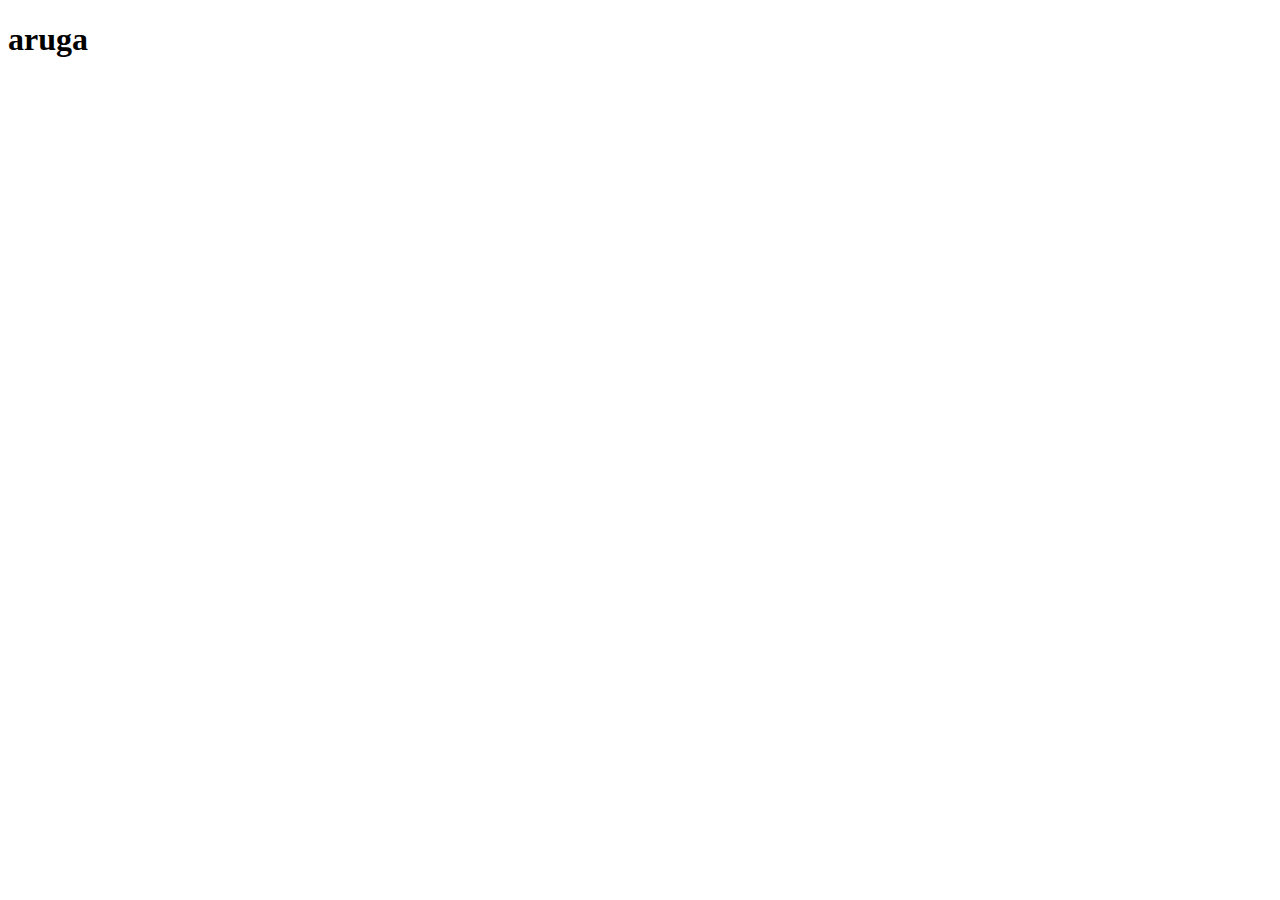
==== index.html @ 4f73659a "トップページ追加" ====
<!DOCTYPE html>
<html lang="en">
<head>
    <meta charset="UTF-8">
    <meta name="viewport" content="width=device-width, initial-scale=1.0">
    <title>Document</title>
</head>
<body>
    <h1>aruga</h1>
</body>
</html>
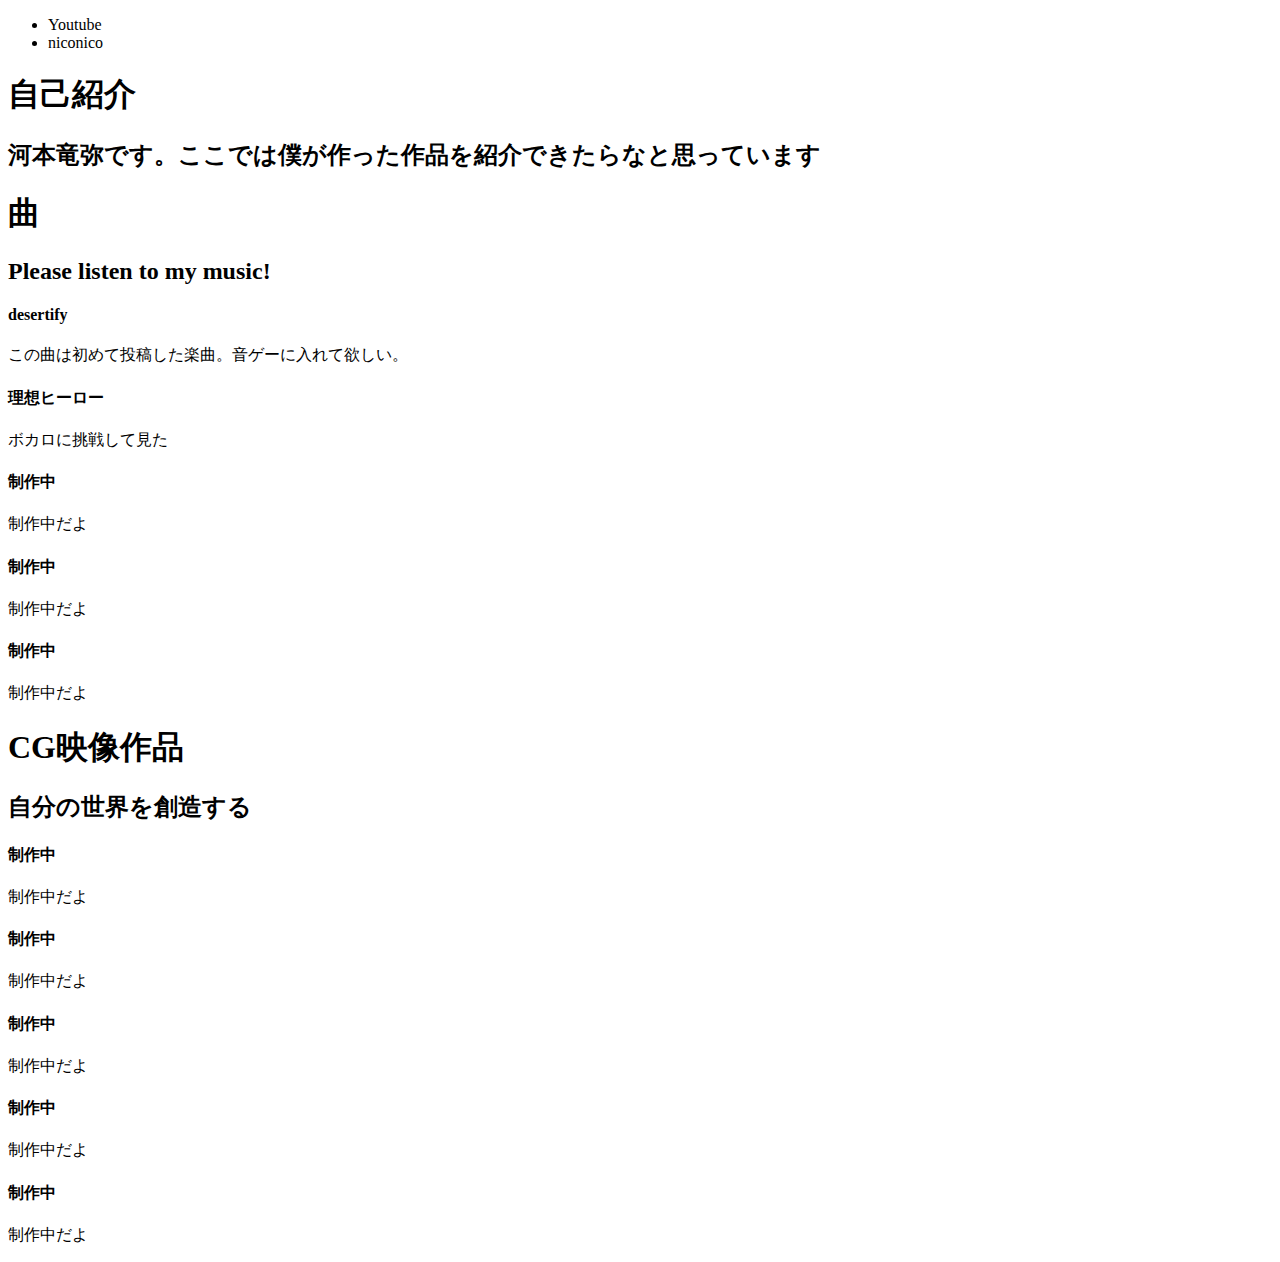
==== commit 34da8aa0: "Add files via upload" ====
--- a/index.html
+++ b/index.html
@@ -1,11 +1,47 @@
 <!DOCTYPE html>
-<html lang="en">
+<html lang="ja">
 <head>
     <meta charset="UTF-8">
     <meta name="viewport" content="width=device-width, initial-scale=1.0">
-    <title>Document</title>
+    <title>x19035 portfolio</title>
 </head>
 <body>
-    <h1>aruga</h1>
+    <header>
+        <ul>
+            <li>Youtube</li>
+            <li>niconico</li>
+        </ul>
+    </header>
+
+    <h1>自己紹介</h1>
+    <h2>河本竜弥です。ここでは僕が作った作品を紹介できたらなと思っています</h2>
+
+    <h1>曲</h1>
+    <h2>Please listen to my music!</h2>
+
+    <h4>desertify</h4>
+    <p>この曲は初めて投稿した楽曲。音ゲーに入れて欲しい。</p>
+    <h4>理想ヒーロー</h4>
+    <p>ボカロに挑戦して見た</p>
+    <h4>制作中</h4>
+    <p>制作中だよ</p>
+    <h4>制作中</h4>
+    <p>制作中だよ</p>
+    <h4>制作中</h4>
+    <p>制作中だよ</p>
+
+    <h1>CG映像作品</h1>
+    <h2>自分の世界を創造する</h2>
+
+    <h4>制作中</h4>
+    <p>制作中だよ</p>
+    <h4>制作中</h4>
+    <p>制作中だよ</p>
+    <h4>制作中</h4>
+    <p>制作中だよ</p>
+    <h4>制作中</h4>
+    <p>制作中だよ</p>
+    <h4>制作中</h4>
+    <p>制作中だよ</p>
 </body>
 </html>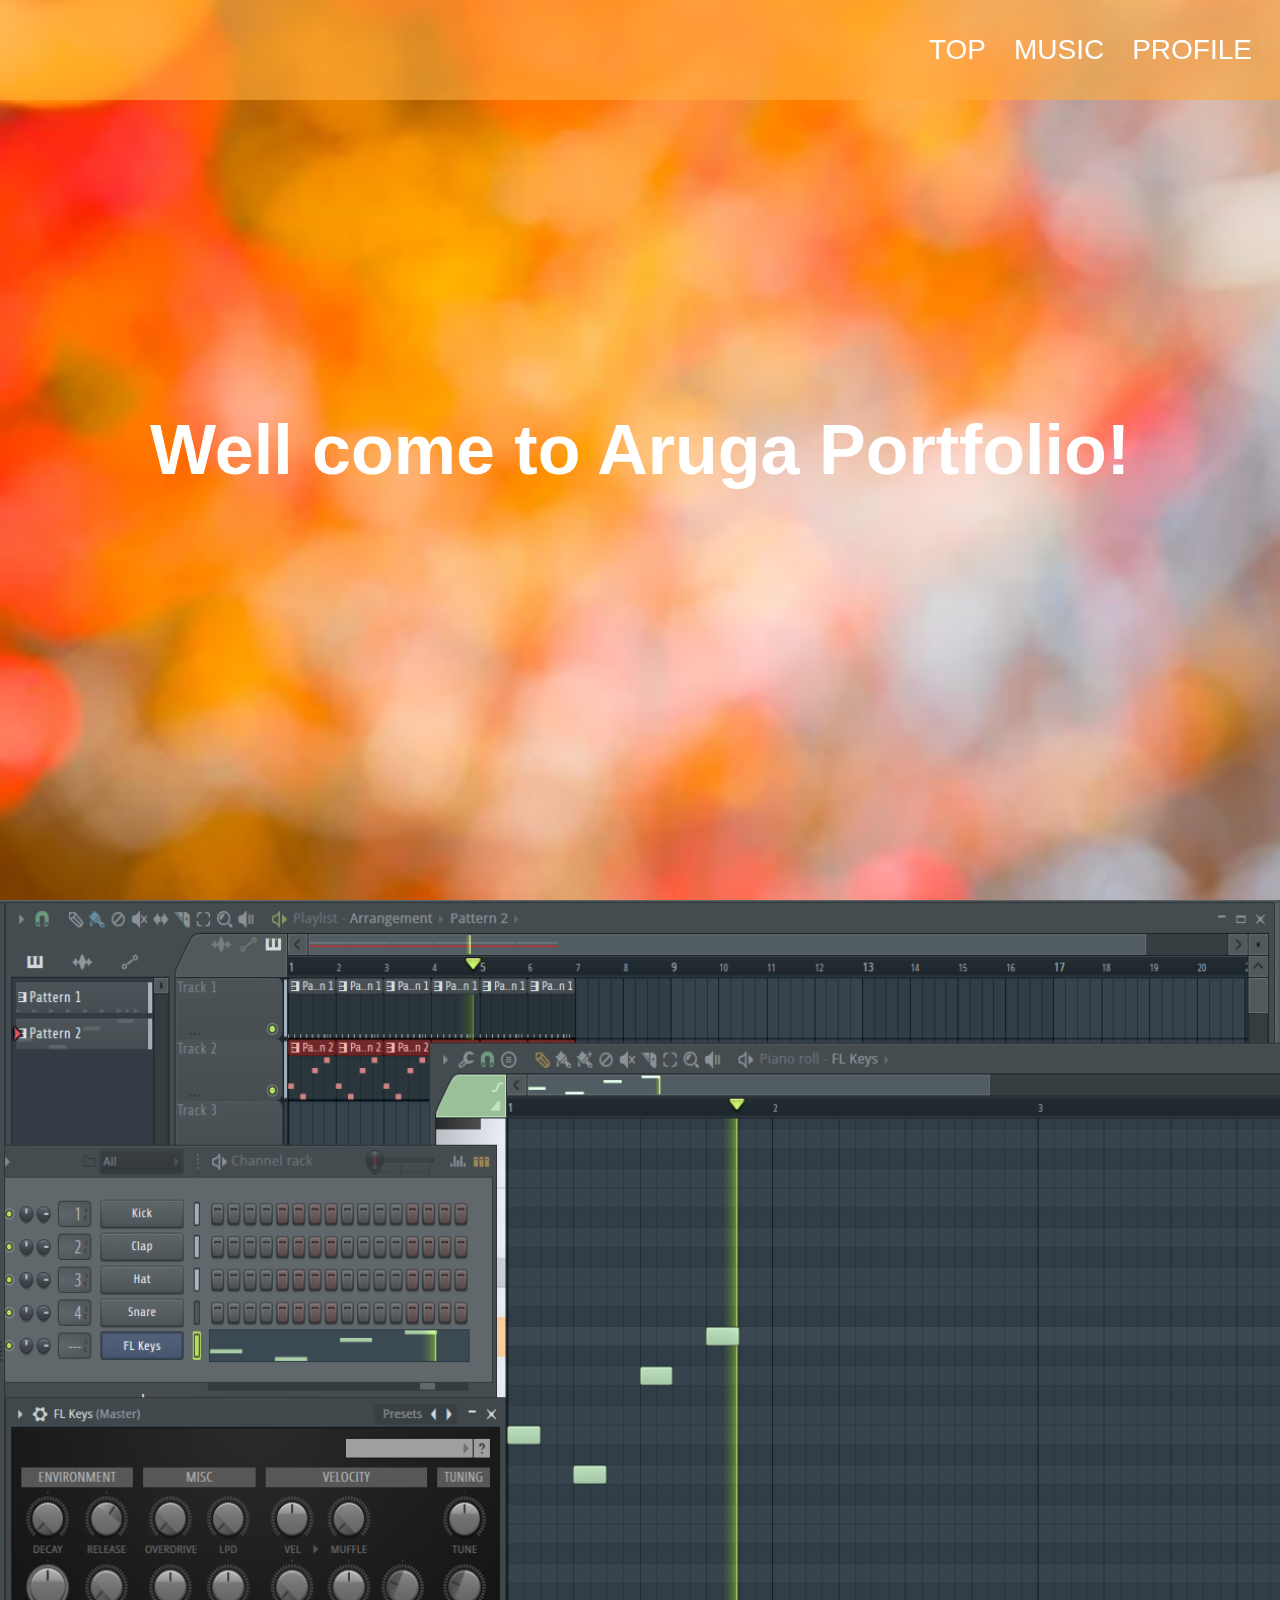
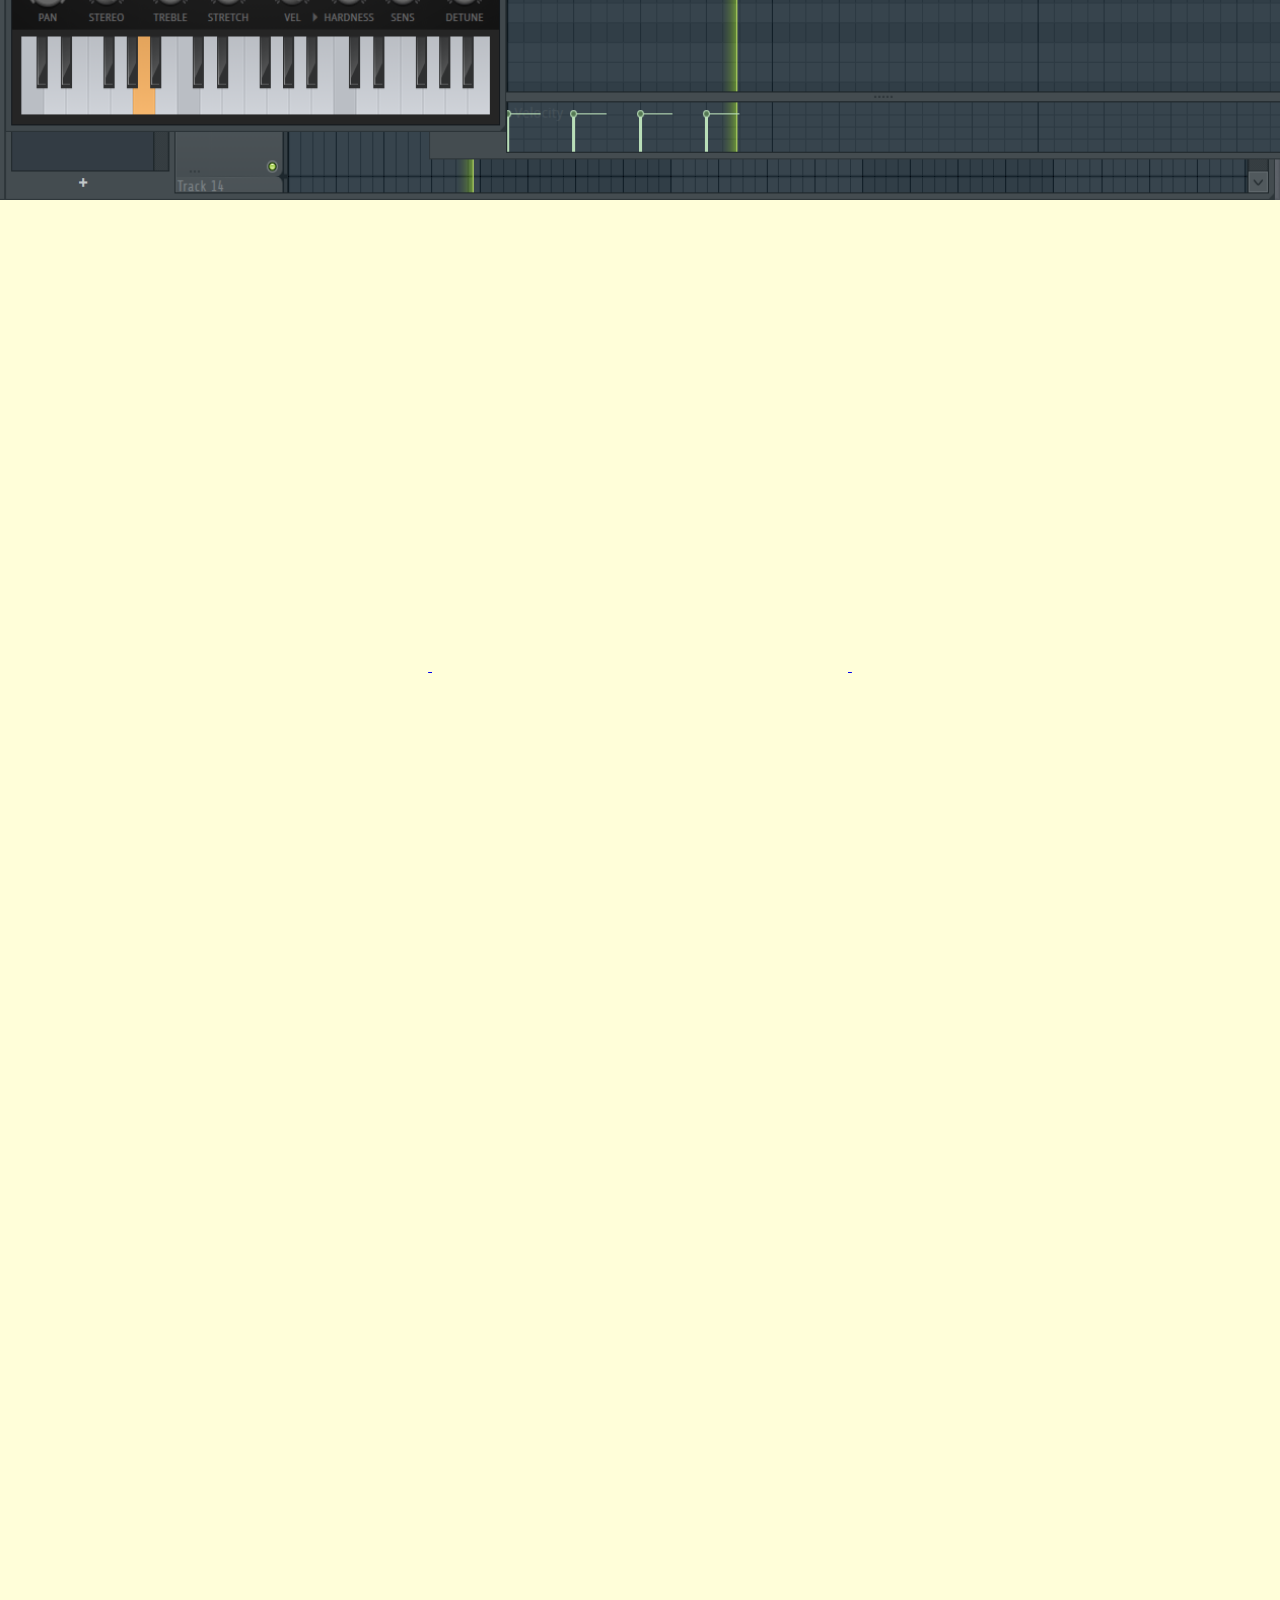
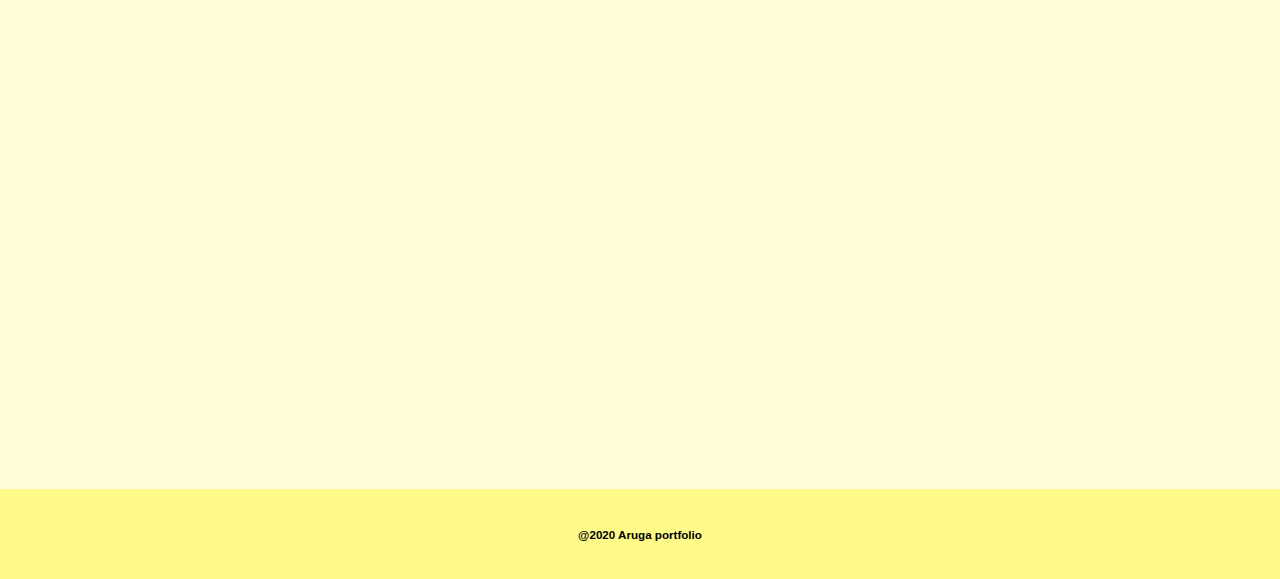
==== commit acaf7d8f: "Add files via upload" ====
--- a/index.html
+++ b/index.html
@@ -3,45 +3,126 @@
 <head>
     <meta charset="UTF-8">
     <meta name="viewport" content="width=device-width, initial-scale=1.0">
-    <title>x19035 portfolio</title>
+    <title>x19035 Aruga portfolio</title>
+    <link rel="stylesheet" href="style.css">
+    <script src="https://ajax.googleapis.com/ajax/libs/jquery/1.12.4/jquery.min.js"></script>
+    <script type="text/javascript" src="node.js"></script> 
 </head>
 <body>
-    <header>
+    <header class="h-link">
         <ul>
-            <li>Youtube</li>
-            <li>niconico</li>
+            <a href="#">TOP</a>
+            <a href="#music1">MUSIC</a>
+            <a href="profile/profile.html">PROFILE</a>
         </ul>
     </header>
 
-    <h1>自己紹介</h1>
-    <h2>河本竜弥です。ここでは僕が作った作品を紹介できたらなと思っています</h2>
+    <section class="zikosyoukai">
+        <div class="fadein">
+            <h2>Well come to Aruga Portfolio!</h2>
+        </div>
+    </section>
 
-    <h1>曲</h1>
-    <h2>Please listen to my music!</h2>
+    <section class="make-music">
+        <div class="fadein">
+            <div class="make-text">
+                    <h1>曲</h1>
+                    <h2>Please listen to my music!</h2>
+            </div>
+        </div>
+    </section>
 
-    <h4>desertify</h4>
-    <p>この曲は初めて投稿した楽曲。音ゲーに入れて欲しい。</p>
-    <h4>理想ヒーロー</h4>
-    <p>ボカロに挑戦して見た</p>
-    <h4>制作中</h4>
-    <p>制作中だよ</p>
-    <h4>制作中</h4>
-    <p>制作中だよ</p>
-    <h4>制作中</h4>
-    <p>制作中だよ</p>
+    <section id="music1">
+        <section class="music-list">
+            <div class="music-title">
+                <div class="fadein">
+                    <h3>曲一覧</h3>
+                </div>
+            </div>
+                <div class="music-container">
+                    <div class="music-item-container">
+                        <a href="music/desertify.html">
+                            <div class="music">
+                                <header class="music-header">
+                                    <img src="image/desertfy.png" alt="" height=100% width=70%>
+                                </header>
+                                <h4>Desertify</h4>
+                                <p>この曲は初めて投稿した楽曲。<br>
+                                    音ゲーに入れて欲しい。</p>
+                            </div>
+                        </a>
+                        <a href="music/idealhero.html">
+                            <div class="music">
+                                    <header class="music-header">
+                                        <img src="image/idealhero.png" alt="" height=100% width=70%>
+                                    </header>
+                                <h4>理想ヒーロー</h4>
+                                <p>ボカロに挑戦してみた</p>
+                            </div>
+                        </a>
+                        <div class="music">
+                            <header class="music-header">
+                                <img src="image/seisakunow.png" alt="" height=100% width=70%>
+                            </header>
+                            <h4>制作中</h4>
+                            <p>制作中だよ</p>
+                        </div>
+                    </div>
+                    <div class="music2-item-container">
+                        <div class="music2">
+                            <header class="music2-header">
+                                <img src="image/seisakunow.png" alt="" height=100% width=70%>
+                            </header>
+                            <h4>制作中</h4>
+                            <p>制作中だよ</p>
+                        </div>
+                        <div class="music2">
+                            <header class="music2-header">
+                                <img src="image/seisakunow.png" alt="" height=100% width=70%>
+                            </header>
+                            <h4>制作中</h4>
+                            <p>制作中だよ</p>
+                        </div>
+                        <div class="music2">
+                            <header class="music2-header">
+                                <img src="image/seisakunow.png" alt="" height=100% width=70%>
+                            </header>
+                            <h4>制作中</h4>
+                            <p>制作中だよ</p>
+                        </div>
+                    </div>
+                </div>
+        </section>
+    </section>
 
-    <h1>CG映像作品</h1>
-    <h2>自分の世界を創造する</h2>
+    <section class="profile">
+        <div class="profile-title">
+            <h3>profile</h3>
+        </div>
+        <div class="aruga-img">
+            <img src="image/aruga.jpg" alt="" height="300px" width="300px">
+        </div>
+        <div class="aruga-text">
+            <h4>
+                名前：河本竜弥(Aruga)<br>
+                学校：愛知工業大学　情報科学部2年<br>
+                趣味：ゲーム<br>
+                好きな場所：ゲームセンター<br>
+                メール：x19035xx@aitech.ac.jp
+            </h4>
+        </div>
+        <div class="comment">
+            <h4>コメント</h4>
+        </div>
+        <div class="comment-text">
+            <h4>Arugaです。音ゲーとボカロが好きだったので作曲をはじめました。これからどんどん作っていくつもりです。</h4>
+        </div>
 
-    <h4>制作中</h4>
-    <p>制作中だよ</p>
-    <h4>制作中</h4>
-    <p>制作中だよ</p>
-    <h4>制作中</h4>
-    <p>制作中だよ</p>
-    <h4>制作中</h4>
-    <p>制作中だよ</p>
-    <h4>制作中</h4>
-    <p>制作中だよ</p>
+    </section>
+    
+
+    <footer>
+        <h5>@2020 Aruga portfolio</h5>
+    </footer>
 </body>
 </html>--- a/style.css
+++ b/style.css
@@ -0,0 +1,306 @@
+*, *::before, *::after{
+    margin: 0;
+    padding: 0;
+    box-sizing: border-box;
+}
+
+:root {
+    font-family: -apple-system, BlinkMacSystemFont, 'Segoe UI', Roboto, Oxygen, Ubuntu, Cantarell, 'Open Sans', 'Helvetica Neue', sans-serif;
+    font-size: 14px;
+    font-feature-settings: "palt";
+}
+
+.h-link{
+    height: 100px;
+    display: flex;
+    justify-content: flex-end;
+    align-items: center;
+    position: fixed;
+    background: rgba(255, 170, 59, 0.623);
+    width: 100%;
+    z-index: 2;
+}
+
+
+
+.h-link ul{
+    list-style: none;
+    display: flex;
+}
+
+.h-link ul a{
+    text-decoration: none;
+    padding-right: 2rem;
+    font-size: 2em;
+    color: #fff;
+}
+
+.h-link ul a:hover{
+    color: rgb(253, 83, 83);
+}
+
+
+
+.zikosyoukai{
+    height: 100vh;
+    background-image: url(image/orenzi.jpg);
+    background-size: 100% 100%;
+    background-attachment: fixed;
+}
+
+.zikosyoukai h2{
+    height: 100vh;
+    display: flex;
+    flex-direction: column;
+    justify-content: center;
+    align-items: center;
+    color: #ffffff;
+    font-size: 5rem;
+}
+
+.make-music{
+    height: 100vh;
+    background-image: url(image/DTM-01.png);
+    background-size: 100% 100%;
+}
+
+.music-list{
+    background-color: rgb(255, 254, 217);
+}
+
+
+footer{
+    height: 10vh;
+    display: flex;
+    flex-direction: column;
+    justify-content: center;
+    align-items: center;
+    background-color:rgb(255, 251, 137);
+}
+
+.make-text{
+    height:100vh;
+    display: flex;
+    flex-direction: column;
+    justify-content: center;
+    align-items: center;
+    color: #ffffff;
+    font-size: 5rem;
+}
+
+.music-list{
+    text-align: center;
+}
+
+.music-title{
+    text-align: center;
+    color: rgb(209, 154, 51);
+    padding-top: 2rem;
+    padding-bottom: 2rem;
+    font-size: 3rem;
+}
+
+@-webkit-keyframes hvr-wobble-horizontal {
+    16.65% {
+      -webkit-transform: translateX(8px);
+      transform: translateX(8px);
+    }
+    33.3% {
+      -webkit-transform: translateX(-6px);
+      transform: translateX(-6px);
+    }
+    49.95% {
+      -webkit-transform: translateX(4px);
+      transform: translateX(4px);
+    }
+    66.6% {
+      -webkit-transform: translateX(-2px);
+      transform: translateX(-2px);
+    }
+    83.25% {
+      -webkit-transform: translateX(1px);
+      transform: translateX(1px);
+    }
+    100% {
+      -webkit-transform: translateX(0);
+      transform: translateX(0);
+    }
+  }
+  @keyframes hvr-wobble-horizontal {
+    16.65% {
+      -webkit-transform: translateX(8px);
+      transform: translateX(8px);
+    }
+    33.3% {
+      -webkit-transform: translateX(-6px);
+      transform: translateX(-6px);
+    }
+    49.95% {
+      -webkit-transform: translateX(4px);
+      transform: translateX(4px);
+    }
+    66.6% {
+      -webkit-transform: translateX(-2px);
+      transform: translateX(-2px);
+    }
+    83.25% {
+      -webkit-transform: translateX(1px);
+      transform: translateX(1px);
+    }
+    100% {
+      -webkit-transform: translateX(0);
+      transform: translateX(0);
+    }
+  }
+  .hvr-wobble-horizontal {
+    display: inline-block;
+    vertical-align: middle;
+    -webkit-transform: perspective(1px) translateZ(0);
+    transform: perspective(1px) translateZ(0);
+    box-shadow: 0 0 1px rgba(0, 0, 0, 0);
+  }
+  
+.music-container{
+    display: flex;
+    flex-direction: column;
+}
+
+
+
+.music{
+    width:360px;
+    margin: 2em;
+    display: inline-block;
+    border: rgb(209, 154, 51) solid;
+    background-color: rgb(255, 232, 167);
+    border-radius: 5em;
+    z-index: 1;
+}
+
+.music:hover, .music:focus, .music:active {
+    -webkit-animation-name: hvr-wobble-horizontal;
+    animation-name: hvr-wobble-horizontal;
+    -webkit-animation-duration: 1s;
+    animation-duration: 1s;
+    -webkit-animation-timing-function: ease-in-out;
+    animation-timing-function: ease-in-out;
+    -webkit-animation-iteration-count: 1;
+    animation-iteration-count: 1;
+  }
+
+.music-padding{
+    height:150px;
+    width: 100%;
+}
+
+.music-header{
+    padding-top: 2em;
+    
+}
+
+.music h4{
+    font-size: 3rem;
+    color: #000;
+}
+
+.music p{
+    color: #000;
+    padding-top:15%;
+    padding-bottom: 15%;
+    padding-left: 15%;
+    padding-right:15%;
+}
+
+
+.music2{
+    width:360px;
+    margin: 2em;
+    display: inline-block;
+    border: rgb(209, 154, 51) solid;
+    background-color: rgb(255, 232, 167);
+    border-radius: 5em;
+}
+
+.music2:hover, .music2:focus, .music2:active {
+    -webkit-animation-name: hvr-wobble-horizontal;
+    animation-name: hvr-wobble-horizontal;
+    -webkit-animation-duration: 1s;
+    animation-duration: 1s;
+    -webkit-animation-timing-function: ease-in-out;
+    animation-timing-function: ease-in-out;
+    -webkit-animation-iteration-count: 1;
+    animation-iteration-count: 1;
+  }
+
+.music2-padding{
+    height:150px;
+    width: 100%;
+}
+
+.music2-header{
+    padding-top: 2em;
+    
+}
+
+.music2 h4{
+    font-size: 3rem;
+}
+
+.music2 p{
+    padding-top:15%;
+    padding-bottom: 15%;
+    padding-left: 15%;
+    padding-right:15%;
+}
+
+
+.profile{
+    display: flex;
+    flex-direction: column;
+    justify-content: center;
+    align-items: center;
+    background-color: rgb(255, 254, 217);
+}
+
+.profile-title{
+    color: rgb(209, 154, 51);
+    padding-top: 2rem;
+    padding-bottom: 2rem;
+    font-size: 3rem;
+
+}
+
+.aruga-img{
+    display: block;
+    border-radius: 50%;
+}
+
+.aruga-img img{
+    border-radius: 50%;
+}
+
+
+.aruga-text{
+    padding-top: 2rem;
+    padding-bottom: 2rem;
+    font-size: 2rem;
+}
+
+.comment{
+    padding-top: 2rem;
+    padding-bottom: 2rem;
+    font-size: 2rem;
+}
+
+.comment-text{
+    padding-top: 1rem;
+    padding-bottom: 4rem;
+    font-size: 2rem;
+}
+
+
+.fadein, .music, .music2, .profile div{
+    opacity : 0;
+    transform: translateY(50px);
+    transition: 1.5s;
+}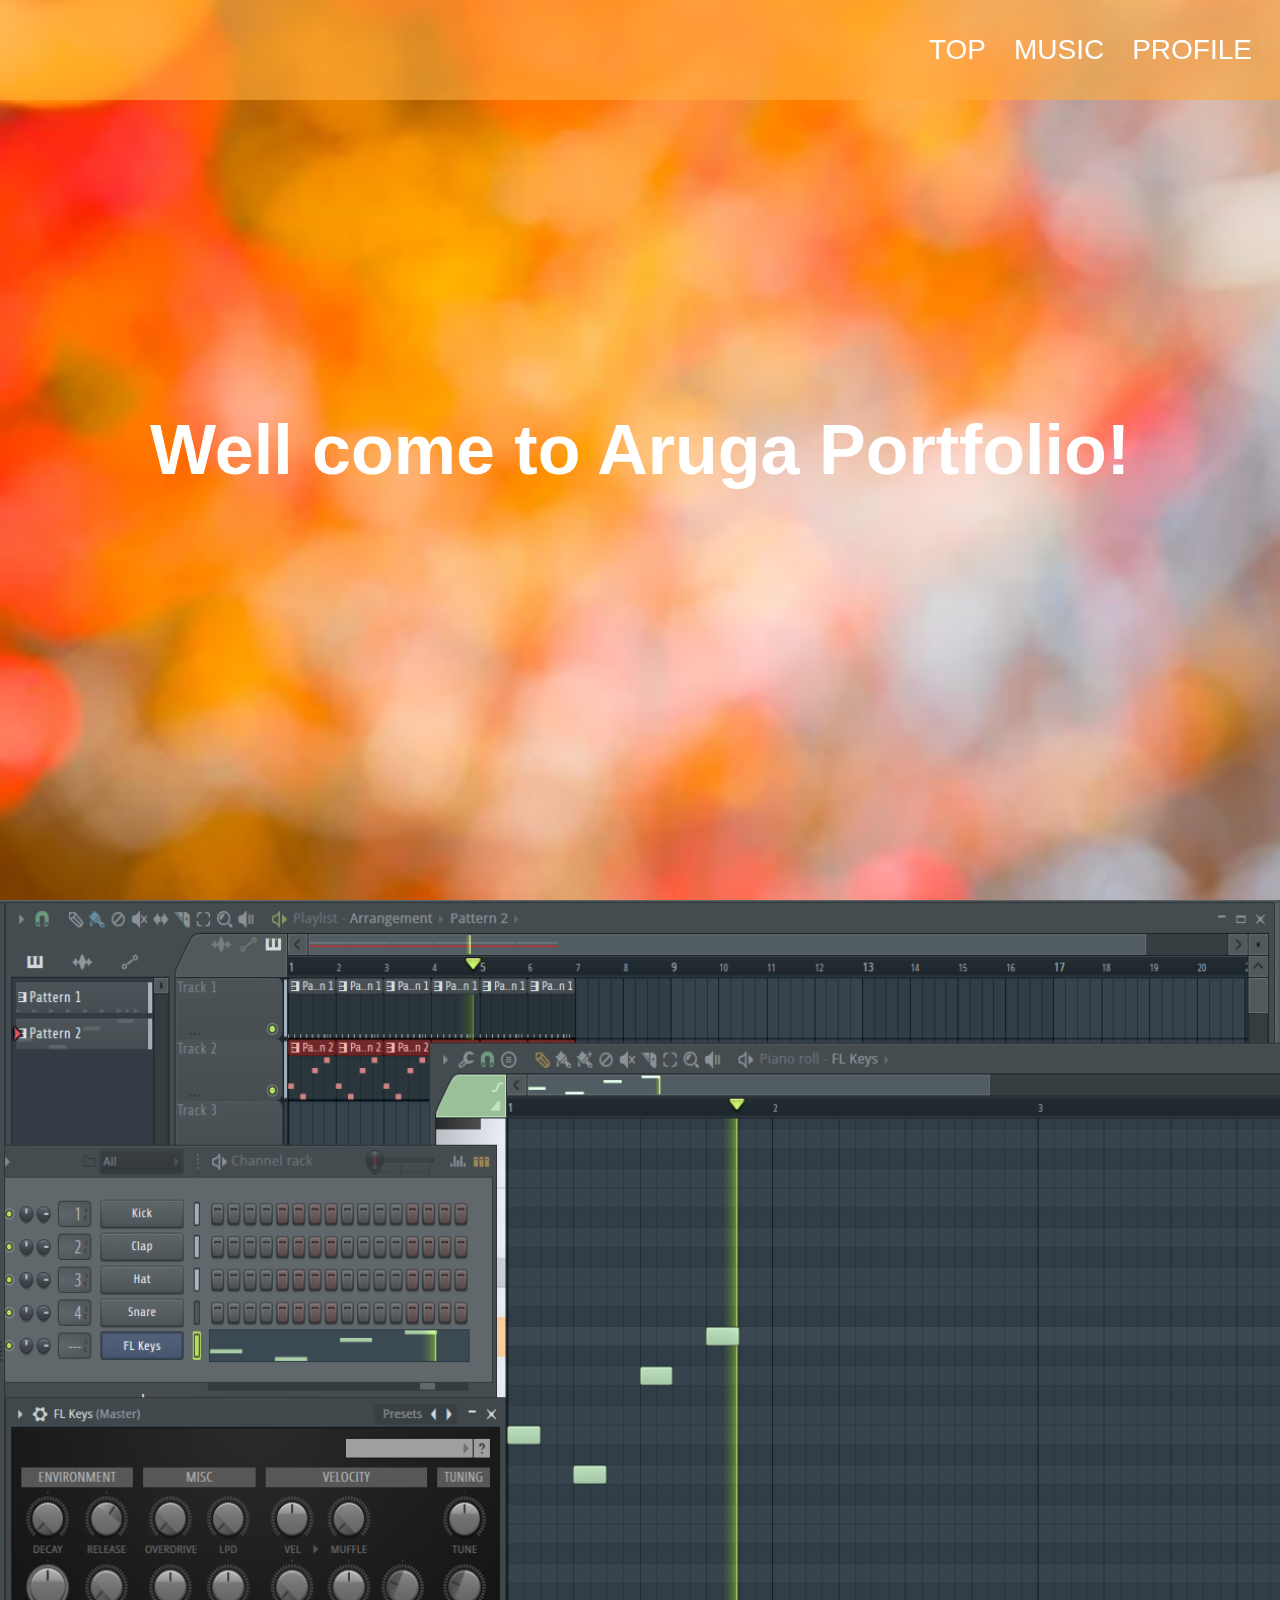
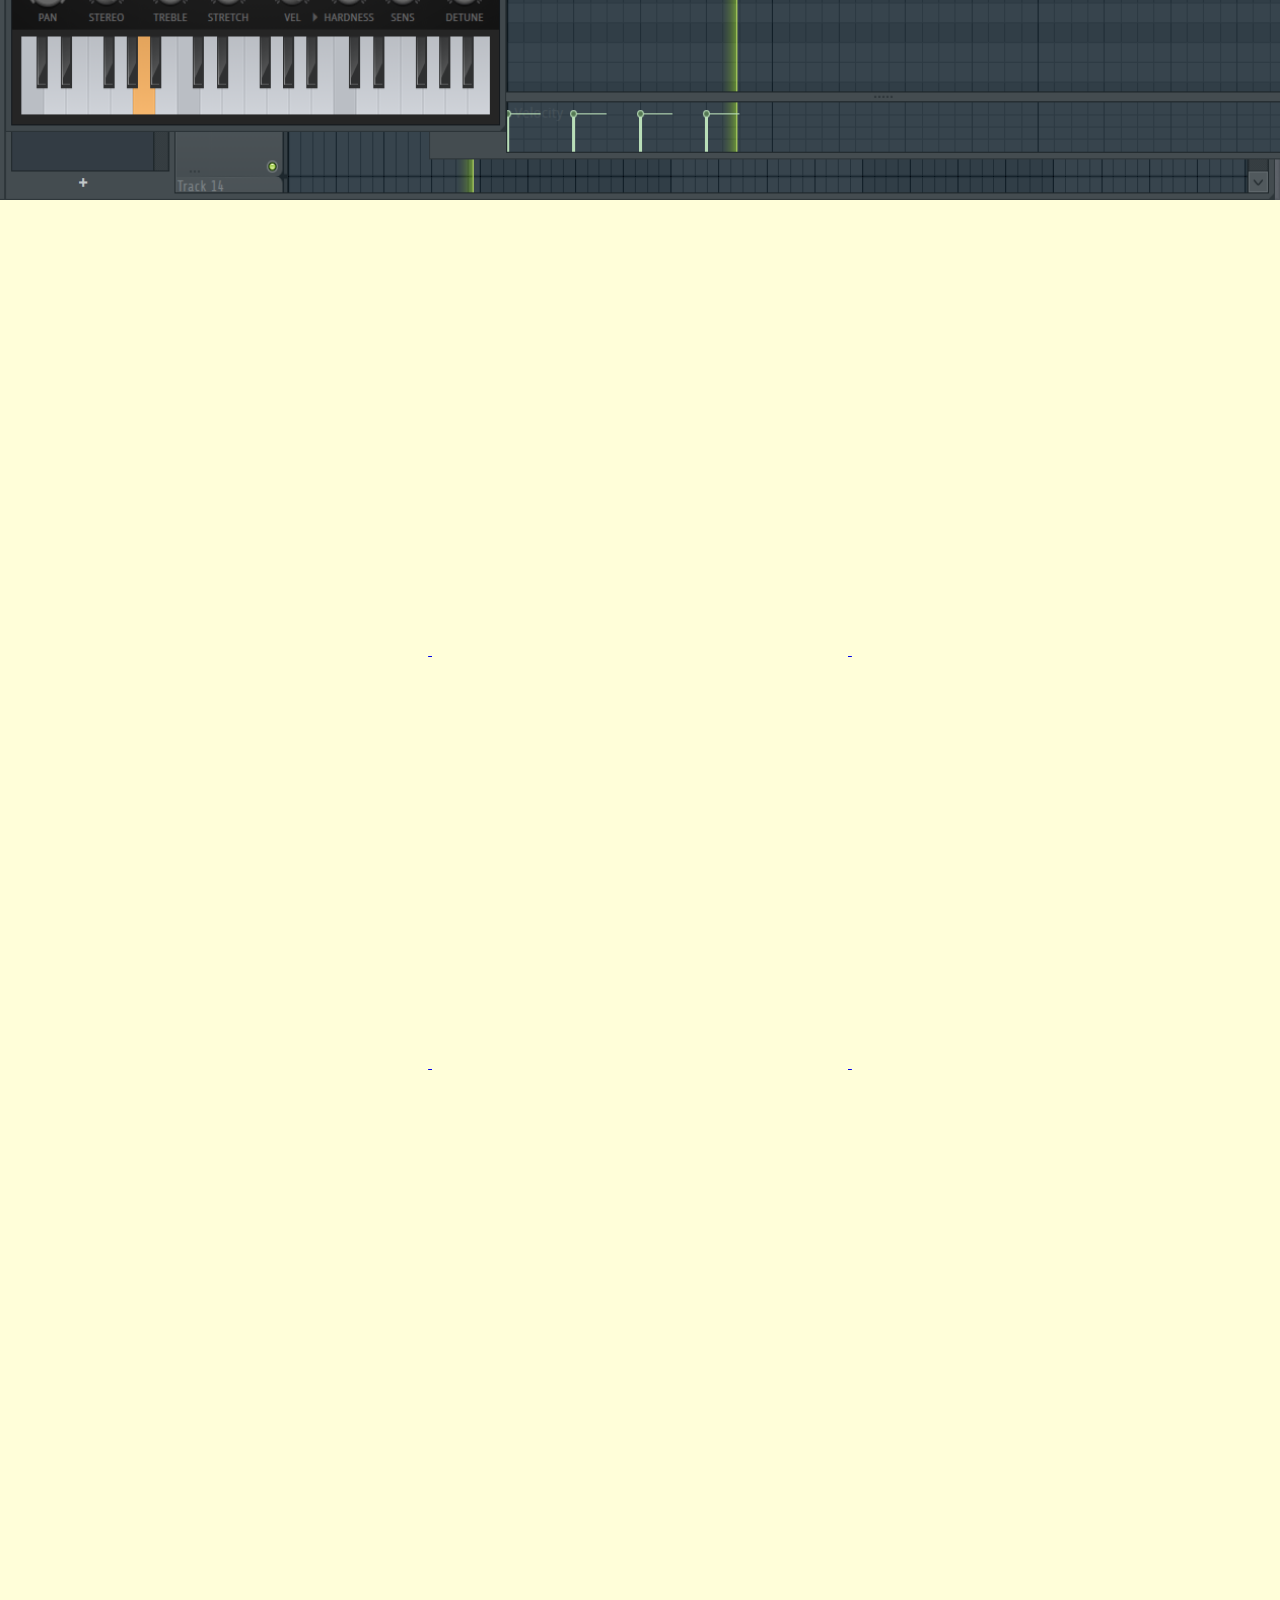
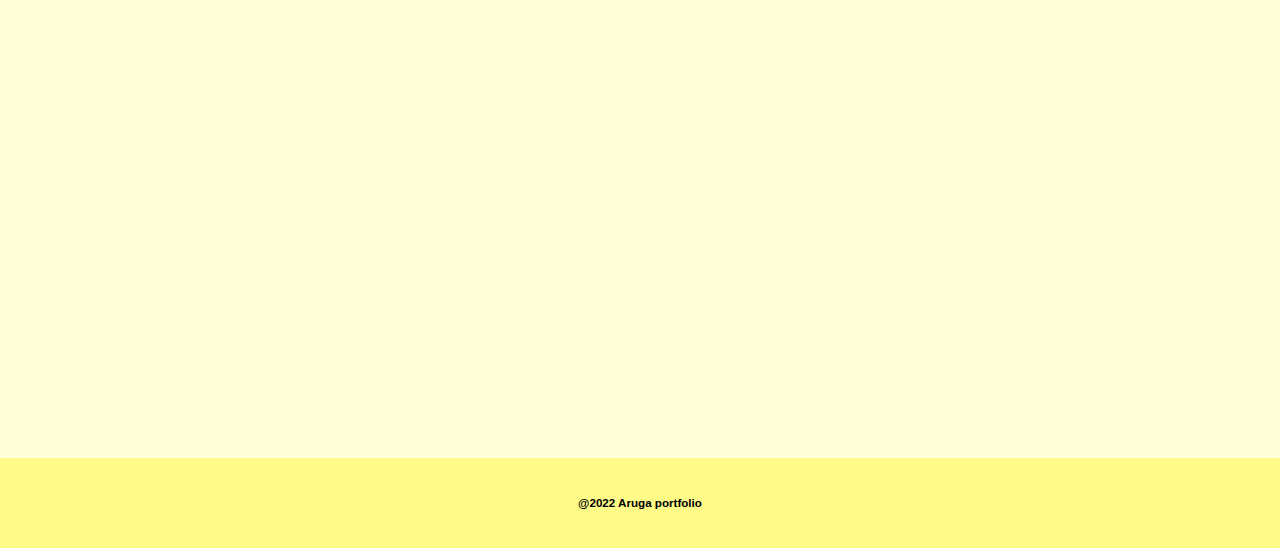
==== commit aefcfc10: "add music" ====
--- a/index.html
+++ b/index.html
@@ -60,36 +60,44 @@
                                 <p>ボカロに挑戦してみた</p>
                             </div>
                         </a>
-                        <div class="music">
-                            <header class="music-header">
-                                <img src="image/seisakunow.png" alt="" height=100% width=70%>
-                            </header>
-                            <h4>制作中</h4>
-                            <p>制作中だよ</p>
-                        </div>
+                        <a href="music/kinshikuiki.html">
+                            <div class="music">
+                                    <header class="music-header">
+                                        <img src="image/kinshikuiki.png" alt="" height=100% width=70%>
+                                    </header>
+                                <h4>禁止ク域</h4>
+                                <p>かっこいいダブステップ</p>
+                            </div>
+                        </a>
                     </div>
                     <div class="music2-item-container">
-                        <div class="music2">
-                            <header class="music2-header">
-                                <img src="image/seisakunow.png" alt="" height=100% width=70%>
-                            </header>
-                            <h4>制作中</h4>
-                            <p>制作中だよ</p>
-                        </div>
-                        <div class="music2">
-                            <header class="music2-header">
-                                <img src="image/seisakunow.png" alt="" height=100% width=70%>
-                            </header>
-                            <h4>制作中</h4>
-                            <p>制作中だよ</p>
-                        </div>
-                        <div class="music2">
-                            <header class="music2-header">
-                                <img src="image/seisakunow.png" alt="" height=100% width=70%>
-                            </header>
-                            <h4>制作中</h4>
-                            <p>制作中だよ</p>
-                        </div>
+                        <a href="music/goodbyesummer.html">
+                            <div class="music2">
+                                    <header class="music2-header">
+                                        <img src="image/goodbyesummer.jpg" alt="" height=100% width=70%>
+                                    </header>
+                                <h4>グッバイサマー</h4>
+                                <p>夏休みが終わってしまった...</p>
+                            </div>
+                        </a>
+                        <a href="music/kane.html">
+                            <div class="music2">
+                                    <header class="music2-header">
+                                        <img src="image/kane.png" alt="" height=100% width=70%>
+                                    </header>
+                                <h4>鐘は鳴り止まない</h4>
+                                <p>ボカコレ2021秋　応募楽曲</p>
+                            </div>
+                        </a>
+                        <a href="music/suteyume.html">
+                            <div class="music2">
+                                    <header class="music2-header">
+                                        <img src="image/lostdoream.jpg" alt="" height=100% width=70%>
+                                    </header>
+                                <h4>捨てられた夢</h4>
+                                <p>マジカルミライ2022　応募楽曲</p>
+                            </div>
+                        </a>
                     </div>
                 </div>
         </section>
@@ -100,7 +108,7 @@
             <h3>profile</h3>
         </div>
         <div class="aruga-img">
-            <img src="image/aruga.jpg" alt="" height="300px" width="300px">
+            <img src="image/aruga02.jpg" alt="" height="300px" width="300px">
         </div>
         <div class="aruga-text">
             <h4>
@@ -122,7 +130,7 @@
     
 
     <footer>
-        <h5>@2020 Aruga portfolio</h5>
+        <h5>@2022 Aruga portfolio</h5>
     </footer>
 </body>
 </html>--- a/style.css
+++ b/style.css
@@ -244,9 +244,11 @@
 
 .music2 h4{
     font-size: 3rem;
+    color: #000;
 }
 
 .music2 p{
+    color: #000;
     padding-top:15%;
     padding-bottom: 15%;
     padding-left: 15%;
